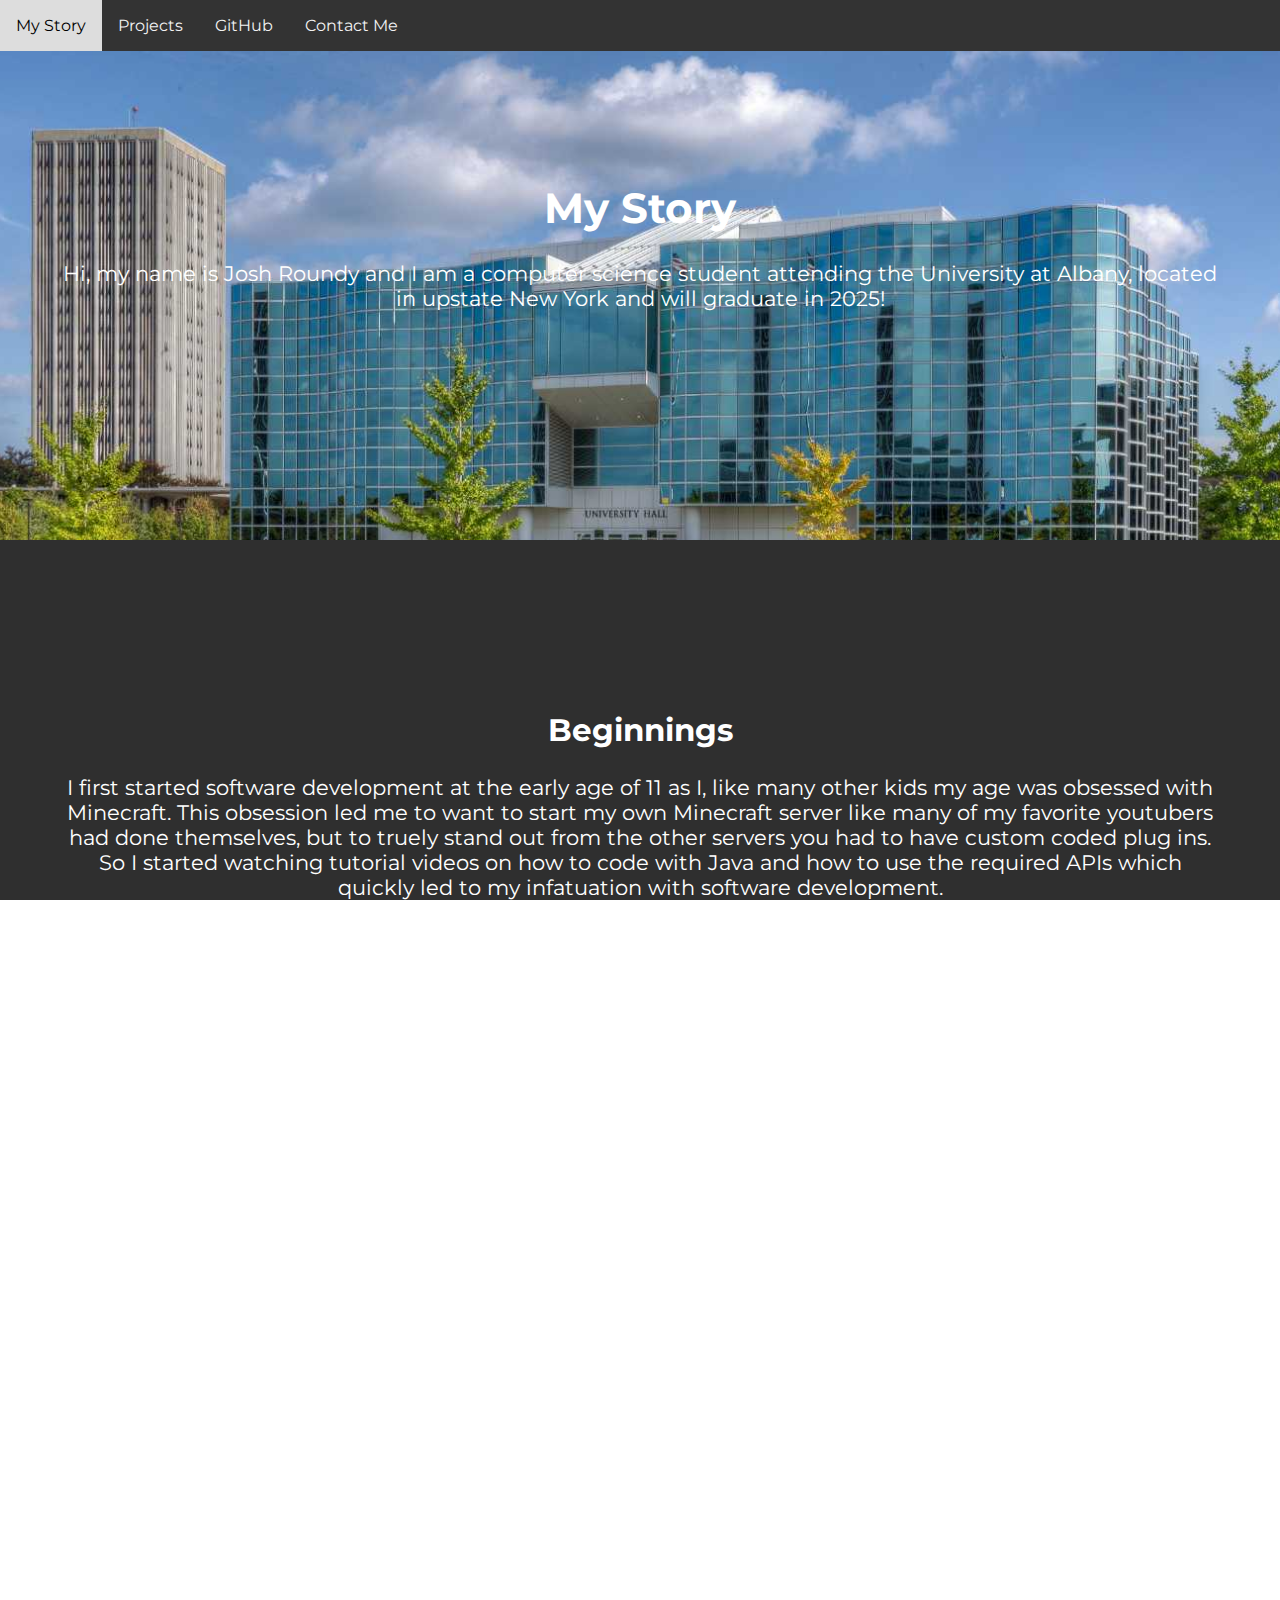
==== index.html @ 84f13e18 "first" ====
<!DOCTYPE html>
<html lang="en">
<head>
    <meta charset="UTF-8">
    <meta http-equiv="X-UA-Compatible" content="IE=edge">
    <meta name="viewport" content="width=device-width, initial-scale=1.0">
    <title>Josh Roundy</title>
    <link rel="stylesheet" href="css/main.css">
</head>
<body>
    <div class="topnav">
        
            <a class="active" href="#home">My Story</a>
            <a href="#projects">Projects</a>
            <a href="https://github.com/joshroundy9">GitHub</a>
            <a href="#contact">Contact Me</a>
          
    </div>
    <div class="bottom-bg">
    <section class="story">
        <h1>My Story</h1>
        <p> 
            Hi, my name is Josh Roundy and I am a computer science student attending the University at Albany, located in upstate
            New York and will graduate in 2025!
        </p>
       
    </section>
    <section class="beginnings">
        <h2>Beginnings</h2>
        <p>
            I first started software development at the early age 
            of 11 as I, like many other kids my age was obsessed with Minecraft.
            This obsession led me to want to start my own Minecraft server like many
            of my favorite youtubers had done themselves, but to truely stand out from 
            the other servers you had to have custom coded plug ins. So I started watching
            tutorial videos on how to code with Java and how to use the required APIs which
            quickly led to my infatuation with software development.

        </p>
        
    </section>
    <section class="today">
        <div class="right-col">
        <h2>
            Where I Am Today
        </h2>
        </div>
        <p>
            After programming Minecraft plugins for 18 months straight I took an extended break
            from coding as I had temporarilly found other hobbies such as hiking,
            lifting, and sports. Come my Senior year of high school I rediscovered 
            software development and decided to make it my major in college due to
            my prior knowledge and the incredible career opportunities it provides.
        </p>
        
    </section>
</div>
</body>
</html>
---- css/main.css ----
@import url('https://fonts.googleapis.com/css2?family=Montserrat:wght@400;700&display=swap');

body
{
    font-family: 'Montserrat', sans-serif;
    margin: 0;
}
.topnav
{
    text-align: center;
    background-color: #333;
  overflow: hidden;
  
}
.topnav a {
    float: left;
    color: #f2f2f2;
    text-align: center;
    padding: 1em;
    text-decoration: none;
    font-size: 1em;
    
  }
  .topnav a:hover {
    background-color: #ddd;
    color: black;
  }
.story
{
    
    background: url(../images/sunyalbany.jpg) no-repeat center center fixed; 
  -webkit-background-size: cover;
  -moz-background-size: cover;
  -o-background-size: cover;
  background-size: cover;
    color: white;
    padding: 5em 3em 10em 3em;
    text-align: center;
    font-size: 1.3em;
}
.beginnings
{
    background: url(../images/code.jpg) no-repeat center center fixed; 
  -webkit-background-size: cover;
  -moz-background-size: cover;
  -o-background-size: cover;
  background-size: cover;
    color: white;
    padding: 7em 3em 7em 3em;
    text-align: center;
    font-size: 1.3em;
}
.today
{
    background: url(../images/mountain.jpg) no-repeat center center fixed; 
  -webkit-background-size: cover;
  -moz-background-size: cover;
  -o-background-size: cover;
  background-size: cover;
    color: white;
    padding: 7em 3em 10em 3em;
    text-align: center;
    font-size: 1.3em;
}
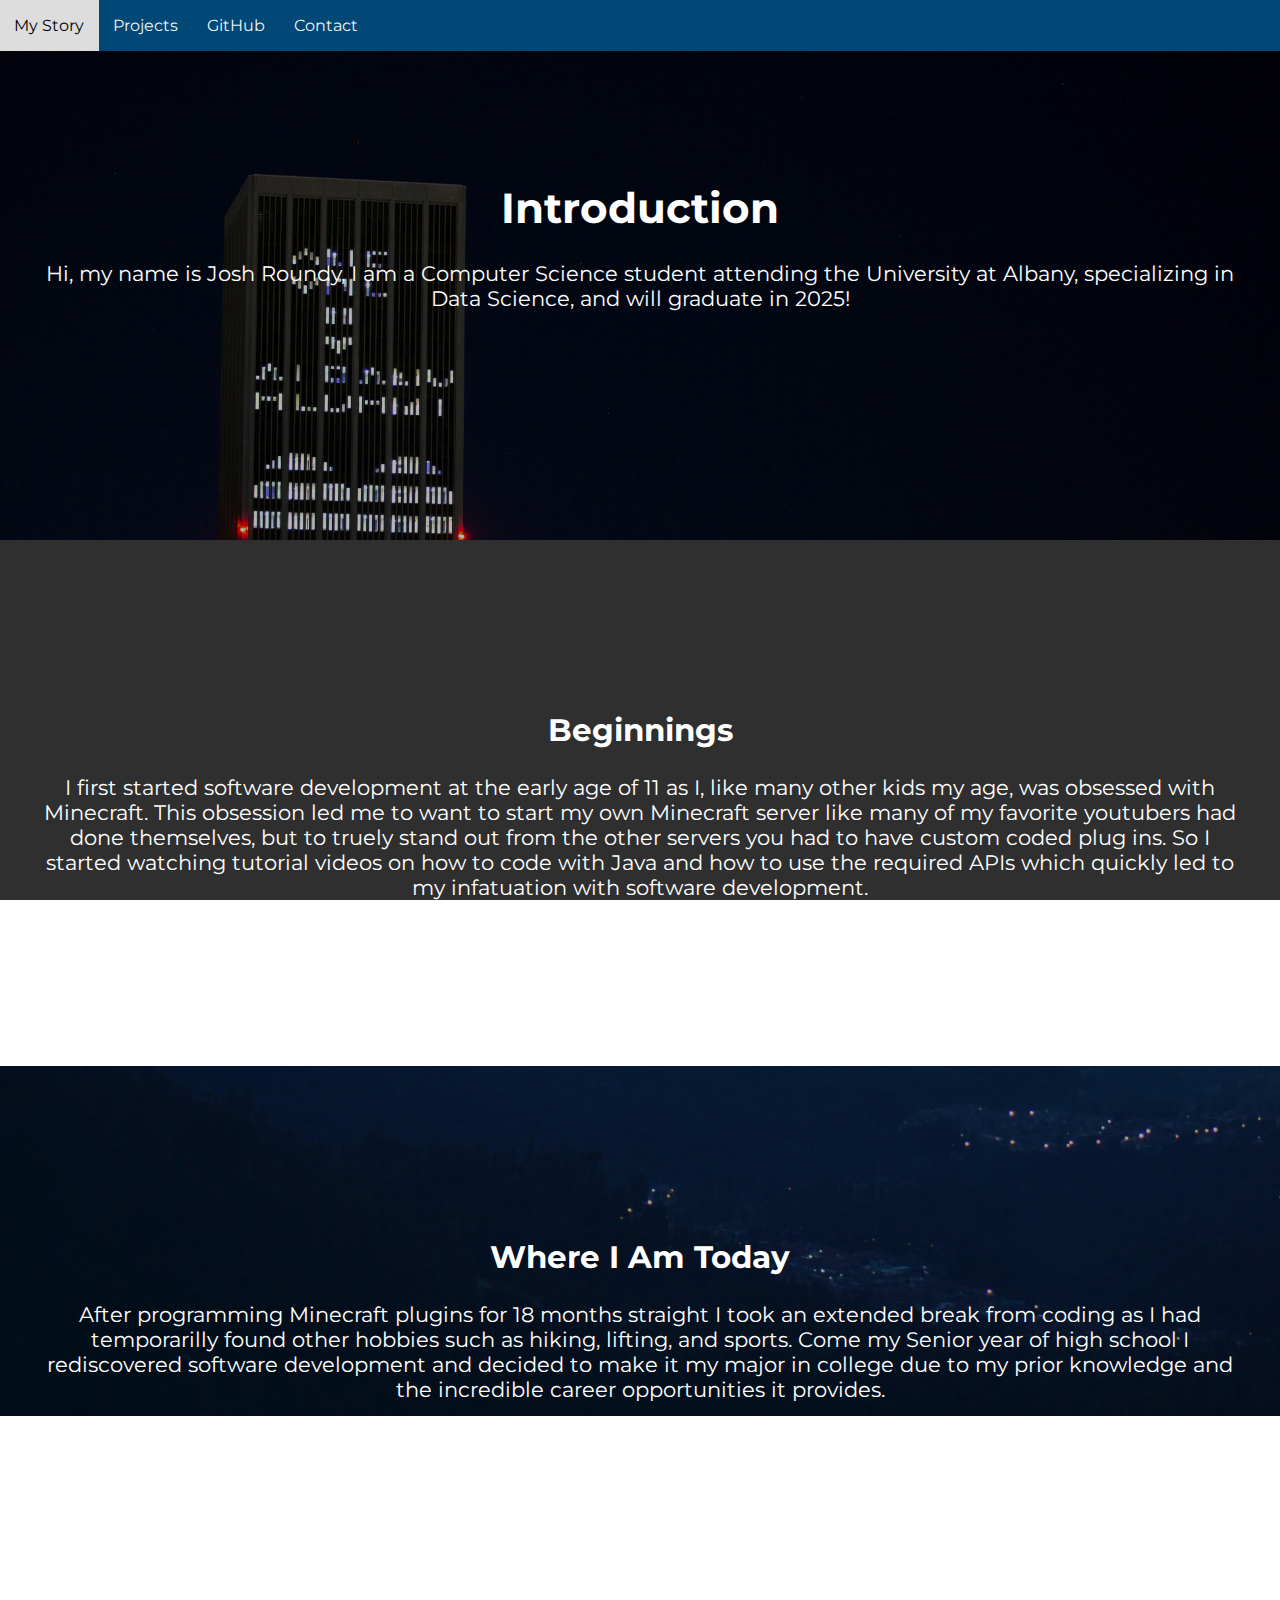
==== commit 8bef2ce6: "Updated UI and added algorithms project stage 1" ====
--- a/index.html
+++ b/index.html
@@ -4,24 +4,24 @@
     <meta charset="UTF-8">
     <meta http-equiv="X-UA-Compatible" content="IE=edge">
     <meta name="viewport" content="width=device-width, initial-scale=1.0">
-    <title>Josh Roundy</title>
+    <title>My Story</title>
     <link rel="stylesheet" href="css/main.css">
 </head>
 <body>
     <div class="topnav">
         
             <a class="active" href="#home">My Story</a>
-            <a href="#projects">Projects</a>
+            
+            <a href=".//projects.html">Projects</a>
             <a href="https://github.com/joshroundy9">GitHub</a>
-            <a href="#contact">Contact Me</a>
-          
+            <a href="../contact.html">Contact</a>
+        
     </div>
     <div class="bottom-bg">
     <section class="story">
-        <h1>My Story</h1>
+        <h1>Introduction</h1>
         <p> 
-            Hi, my name is Josh Roundy and I am a computer science student attending the University at Albany, located in upstate
-            New York and will graduate in 2025!
+            Hi, my name is Josh Roundy, I am a Computer Science student attending the University at Albany, specializing in Data Science, and will graduate in 2025!
         </p>
        
     </section>
@@ -29,7 +29,7 @@
         <h2>Beginnings</h2>
         <p>
             I first started software development at the early age 
-            of 11 as I, like many other kids my age was obsessed with Minecraft.
+            of 11 as I, like many other kids my age, was obsessed with Minecraft.
             This obsession led me to want to start my own Minecraft server like many
             of my favorite youtubers had done themselves, but to truely stand out from 
             the other servers you had to have custom coded plug ins. So I started watching
--- a/css/main.css
+++ b/css/main.css
@@ -8,7 +8,7 @@
 .topnav
 {
     text-align: center;
-    background-color: #333;
+    background-color: rgb(1, 72, 119);
   overflow: hidden;
   
 }
@@ -16,15 +16,18 @@
     float: left;
     color: #f2f2f2;
     text-align: center;
-    padding: 1em;
+    padding: 1em 0.9em 1em 0.9em;
     text-decoration: none;
     font-size: 1em;
-    
+    -webkit-transition: .2s;
+            transition: color .2s;
   }
   .topnav a:hover {
     background-color: #ddd;
     color: black;
+    
   }
+
 .story
 {
     
@@ -34,9 +37,10 @@
   -o-background-size: cover;
   background-size: cover;
     color: white;
-    padding: 5em 3em 10em 3em;
+    padding: 5em 2em 10em 2em;
     text-align: center;
     font-size: 1.3em;
+    z-index: 0;
 }
 .beginnings
 {
@@ -46,7 +50,7 @@
   -o-background-size: cover;
   background-size: cover;
     color: white;
-    padding: 7em 3em 7em 3em;
+    padding: 7em 2em 7em 2em;
     text-align: center;
     font-size: 1.3em;
 }
@@ -58,7 +62,7 @@
   -o-background-size: cover;
   background-size: cover;
     color: white;
-    padding: 7em 3em 10em 3em;
+    padding: 7em 2em 10em 2em;
     text-align: center;
     font-size: 1.3em;
 }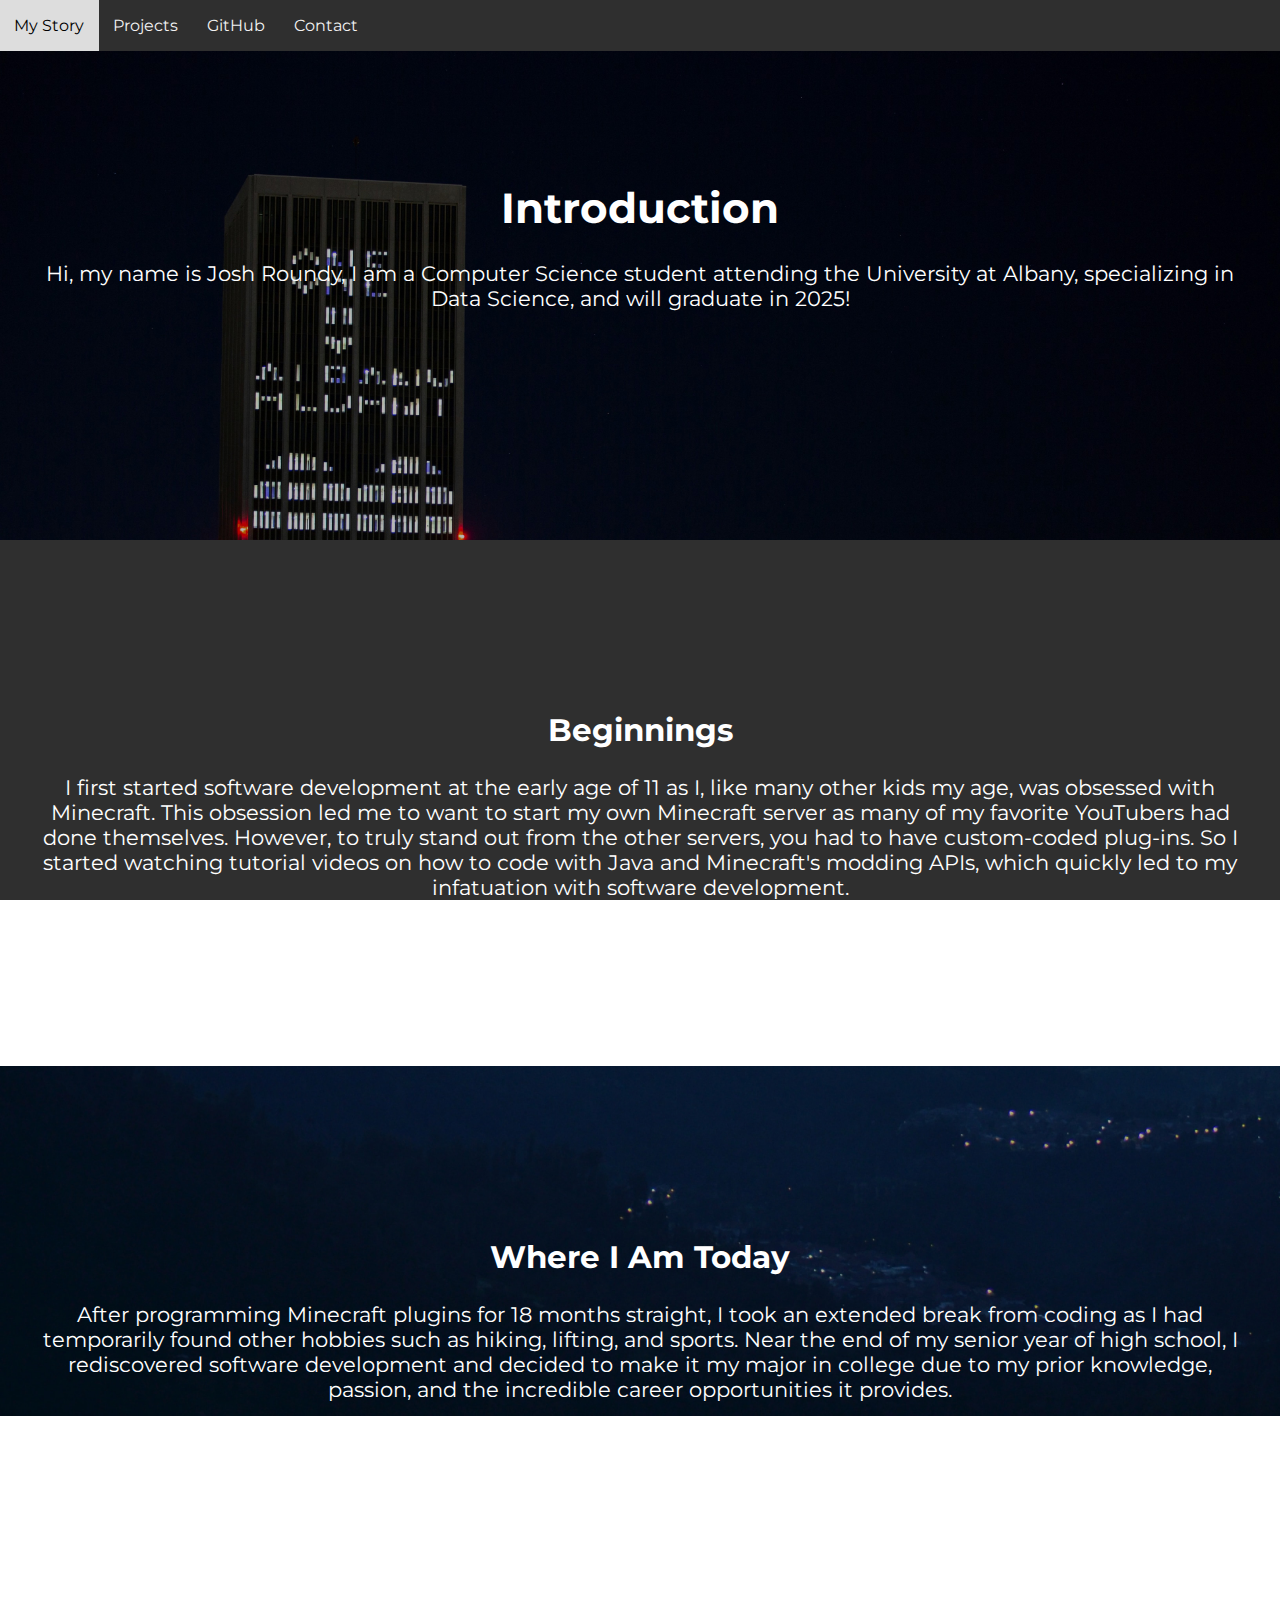
==== commit d62fbd50: "added ios support" ====
--- a/index.html
+++ b/index.html
@@ -10,13 +10,14 @@
 <body>
     <div class="topnav">
         
-            <a class="active" href="#home">My Story</a>
-            
-            <a href=".//projects.html">Projects</a>
-            <a href="https://github.com/joshroundy9">GitHub</a>
-            <a href="../contact.html">Contact</a>
+        <a class="active" href="../index.html">My Story</a>
         
-    </div>
+        <a href=".//projects.html">Projects</a>
+        <a href="https://github.com/joshroundy9">GitHub</a>
+        <a href=".//contact.html">Contact</a>
+      
+</div>
+
     <div class="bottom-bg">
     <section class="story">
         <h1>Introduction</h1>
@@ -30,14 +31,13 @@
         <p>
             I first started software development at the early age 
             of 11 as I, like many other kids my age, was obsessed with Minecraft.
-            This obsession led me to want to start my own Minecraft server like many
-            of my favorite youtubers had done themselves, but to truely stand out from 
-            the other servers you had to have custom coded plug ins. So I started watching
-            tutorial videos on how to code with Java and how to use the required APIs which
+            This obsession led me to want to start my own Minecraft server as many
+            of my favorite YouTubers had done themselves. However, to truly stand out from 
+            the other servers, you had to have custom-coded plug-ins. So I started watching
+            tutorial videos on how to code with Java and Minecraft's modding APIs, which
             quickly led to my infatuation with software development.
 
         </p>
-        
     </section>
     <section class="today">
         <div class="right-col">
@@ -46,11 +46,11 @@
         </h2>
         </div>
         <p>
-            After programming Minecraft plugins for 18 months straight I took an extended break
-            from coding as I had temporarilly found other hobbies such as hiking,
-            lifting, and sports. Come my Senior year of high school I rediscovered 
+            After programming Minecraft plugins for 18 months straight, I took an extended break
+            from coding as I had temporarily found other hobbies such as hiking,
+            lifting, and sports. Near the end of my senior year of high school, I rediscovered 
             software development and decided to make it my major in college due to
-            my prior knowledge and the incredible career opportunities it provides.
+            my prior knowledge, passion, and the incredible career opportunities it provides.
         </p>
         
     </section>
--- a/css/main.css
+++ b/css/main.css
@@ -8,7 +8,7 @@
 .topnav
 {
     text-align: center;
-    background-color: rgb(1, 72, 119);
+    background-color: #2f2f2f;
   overflow: hidden;
   
 }
@@ -27,7 +27,23 @@
     color: black;
     
   }
-
+         @media only screen and (min-device-width : 320px) and (max-device-width : 480px)
+         {
+          .navbutton{
+            width: 17%;
+          }
+          .story {
+            background: url(../images/sunyalbanycrop.jpg) no-repeat center center scroll !important; 
+            text-align: left !important;
+          }
+          .beginnings {
+            text-align: left !important;
+          }
+          .today {
+            text-align: left !important;
+          }
+         }
+         
 .story
 {
     
@@ -65,4 +81,4 @@
     padding: 7em 2em 10em 2em;
     text-align: center;
     font-size: 1.3em;
-}+}
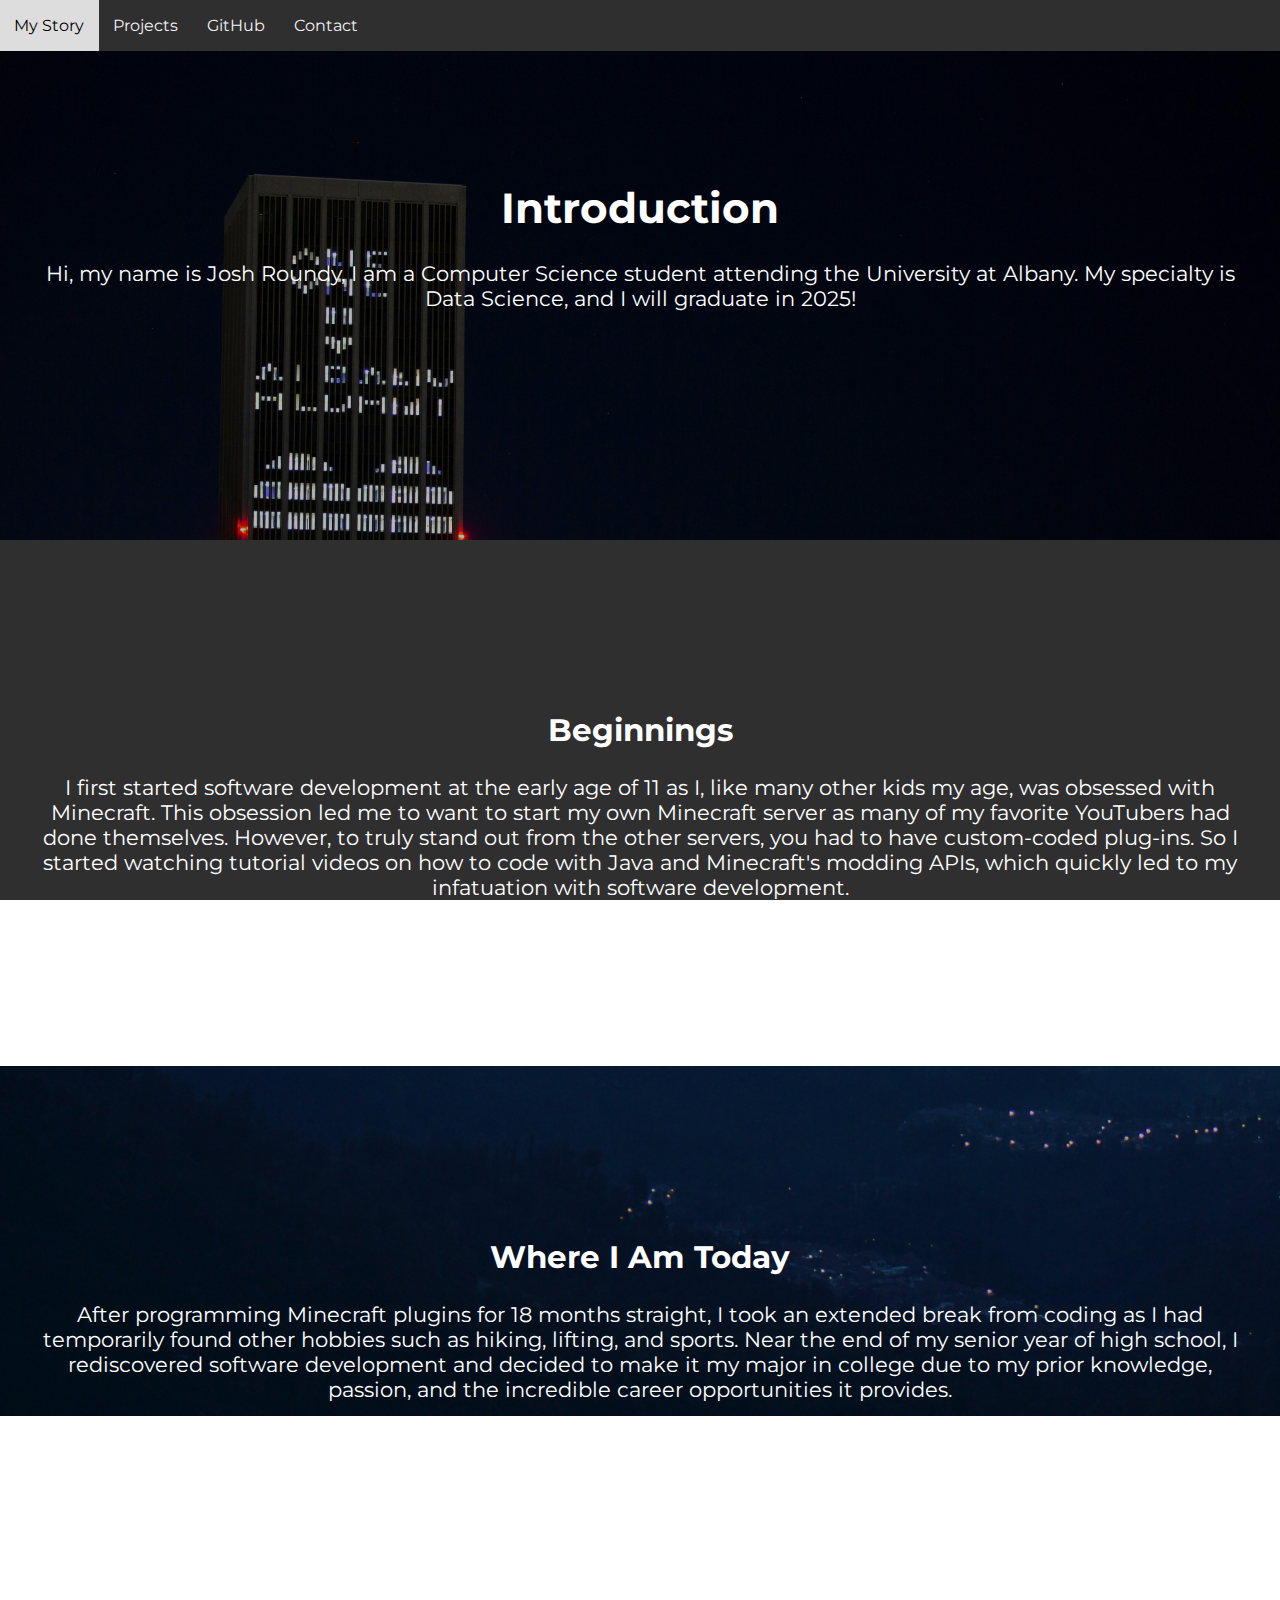
==== commit e1018c13: "fixed grammar" ====
--- a/index.html
+++ b/index.html
@@ -22,7 +22,7 @@
     <section class="story">
         <h1>Introduction</h1>
         <p> 
-            Hi, my name is Josh Roundy, I am a Computer Science student attending the University at Albany, specializing in Data Science, and will graduate in 2025!
+            Hi, my name is Josh Roundy, I am a Computer Science student attending the University at Albany. My specialty is Data Science, and I will graduate in 2025!
         </p>
        
     </section>
